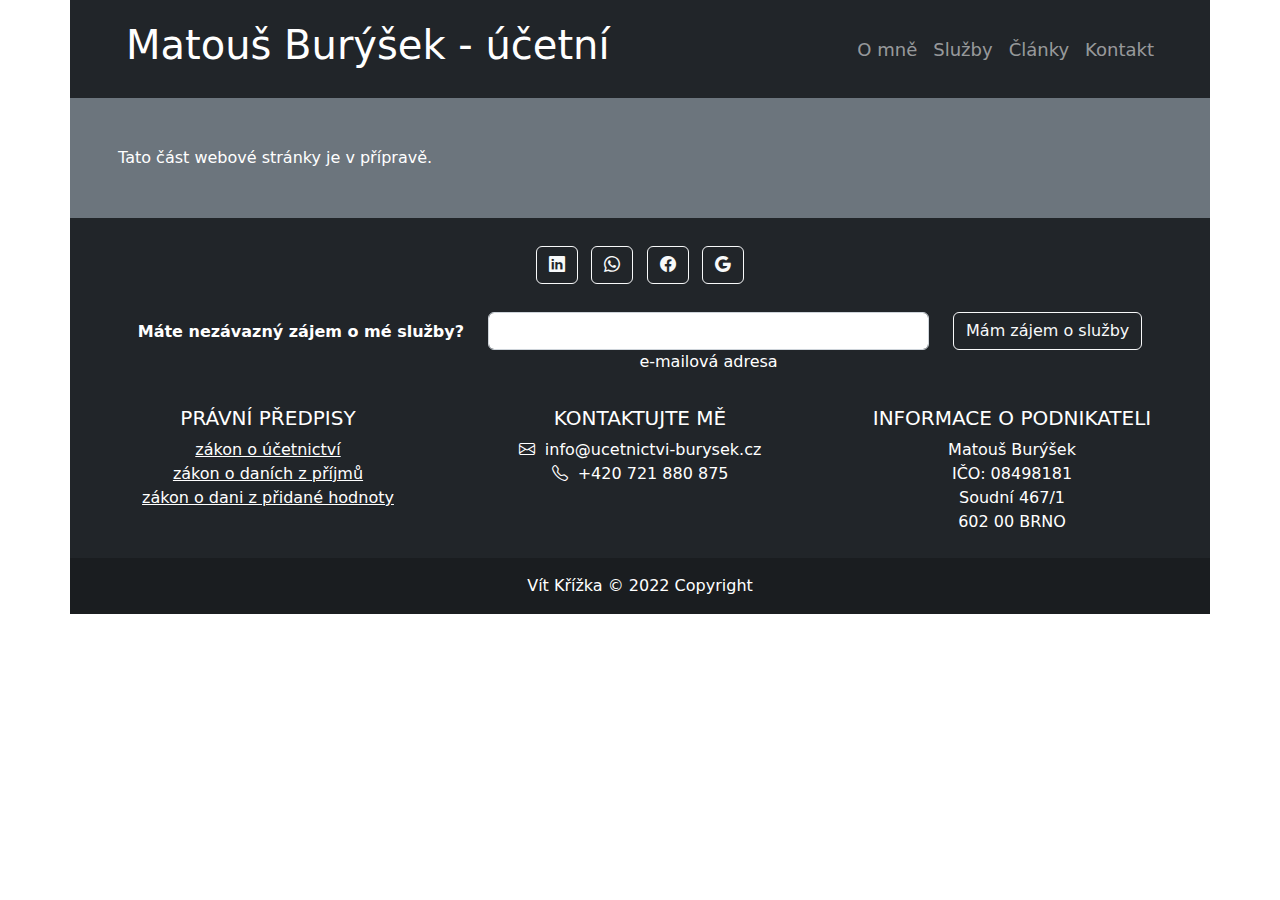
==== pages/clanky.html @ cb6f9657 "odkazy na stránky články a kontakt" ====
<!DOCTYPE html>
<html lang="cs">
<head>
    <meta charset="UTF-8">
    <meta name="description" content="Matouš Burýšek - vedení účetnictví">
    <meta name="keywords" content="účetnictví, Brno, podvojné účetnictví, daňová evidence, mzdy, mzdová agenda, mzdové účetnictví, Matouš Burýšek">
    <meta name="author" content="Vít Křížka">
    <meta http-equiv="X-UA-Compatible" content="IE=edge">
    <meta name="viewport" content="width=device-width, initial-scale=1.0">
    <title>Matouš Burýšek - vedení účetnictví</title>
    <link rel="stylesheet" href="../bootstrap/css/bootstrap.css">
    <link rel="stylesheet" href="../style.css">
    <link rel="stylesheet" href="https://cdn.jsdelivr.net/npm/bootstrap-icons@1.9.1/font/bootstrap-icons.css">
</head>
<body class="container">

    <!-- 1. ROW: HEADER -->

    <header class="row text-bg-dark">
        <nav class="navbar navbar-dark navbar-expand-lg py-3 px-3 px-md-5">
            <a class="navbar-brand px-3 px-md-2" href="../index.html">
                <div class="d-md-none"><h1>Matouš Burýšek<br>účetní</h1></div>
                <div class="d-none d-md-block"><h1>Matouš Burýšek - účetní</h1></div>
            </a>
            <button class="navbar-toggler" type="button" data-bs-toggle="collapse" data-bs-target="#navbarSupportedContent" aria-controls="navbarSupportedContent" aria-expanded="false" aria-label="Toggle navigation">
                <span class="navbar-toggler-icon"></span>
            </button>
            <div class="collapse navbar-collapse" id="navbarSupportedContent">
                <ul class="navbar-nav ms-3 ms-md-2 ms-lg-auto mb-2 mb-md-0">
                    <li class="nav-item">
                        <a class="nav-link" href="../index.html#matous-burysek">O mně</a>
                    </li>
                    <li class="nav-item">
                        <a class="nav-link" href="../index.html#sluzby">Služby</a>
                    </li>
                    <li class="nav-item">
                        <a class="nav-link" href="#">Články</a>
                    </li>
                    <li class="nav-item">
                        <a class="nav-link" href="../pages/kontakt.html">Kontakt</a>
                    </li> 
                </ul>
            </div>
        </nav>
    </header>

    <!-- MAIN -->
    <main>

        <!-- ROW: KONTAKTNÍ FORMULÁŘ -->

        <section id="matous-burysek" class="row text-bg-secondary text-white p-3 p-md-5">
            Tato část webové stránky je v přípravě.
        </section>

    </main>

    <!-- 7. ROW: FOOTER -->

    <footer class="row bg-dark text-center text-white">
        <div class="container p-4">
          <section class="mb-4">
            <a class="btn btn-outline-light btn-floating m-1" href="#!" role="button">
                <i class="bi bi-linkedin"></i>
            </a>
            <a class="btn btn-outline-light btn-floating m-1" href="#!" role="button">
                <i class="bi bi-whatsapp"></i>
            </a>
            <a class="btn btn-outline-light btn-floating m-1" href="#!" role="button">
                <i class="bi bi-facebook"></i>
            </a>
            <a class="btn btn-outline-light btn-floating m-1" href="#!" role="button">
                <i class="bi bi-google"></i>
            </a>
          </section>
      
          <section>
            <form action="">
              <div class="row d-flex justify-content-center">
                <div class="col-auto">
                  <p class="pt-2">
                    <strong>Máte nezávazný zájem o mé služby?</strong>
                  </p>
                </div>

                <div class="col-md-5 col-12">
                  <div class="form-outline form-white mb-4">
                    <input type="email" id="form5Example21" class="form-control" />
                    <label class="form-label" for="form5Example21">e-mailová adresa</label>
                  </div>
                </div>

                <div class="col-auto">
                  <button type="submit" class="btn btn-outline-light mb-4">
                    Mám zájem o služby
                  </button>
                </div>
              </div>
            </form>
          </section>
          <section>
            <div class="row">
              <div class="col-md-4 mb-4 mb-md-0">
                <h5 class="text-uppercase">Právní předpisy</h5>
      
                <ul class="list-unstyled mb-0">
                  <li>
                    <a href="https://www.zakonyprolidi.cz/cs/1991-563" class="text-white" target=”_blank”>zákon o účetnictví</a>
                  </li>
                  <li>
                    <a href="https://www.zakonyprolidi.cz/cs/1992-586" class="text-white" target=”_blank”>zákon o daních z příjmů</a>
                  </li>
                  <li>
                    <a href="https://www.zakonyprolidi.cz/cs/2004-235" class="text-white" target=”_blank”>zákon o dani z přidané hodnoty</a>
                  </li>
                </ul>
              </div>

              <div class="col-md-4 mb-4 mb-md-0">
                <h5 class="text-uppercase">KONTAKTUJTE MĚ</h5>
      
                <i class="bi bi-envelope"></i>&nbsp; info@ucetnictvi-burysek.cz<br>
                <i class="bi bi-telephone"></i>&nbsp; +420 721 880 875
              </div>

              <div class="col-md-4 mb-4 mb-md-0">
                <h5 class="text-uppercase">INFORMACE O PODNIKATELI</h5>
                    Matouš Burýšek</br>
                    IČO: 08498181</br>
                    Soudní 467/1</br>
                    602 00 BRNO</br>
              </div>
            </div>
          </section>
        </div>

        <div class="text-center p-3" style="background-color: rgba(0, 0, 0, 0.2);">
            Vít Křížka © 2022 Copyright
        </div>
    </footer>

    <script src="bootstrap/js/bootstrap.js"></script>
</body>
</html>
---- style.css ----
/* obrázek na pozadí v jumbotronu */
#vedeni-ucetnictvi {
    background-image: url("./assets/images/matous-burysek-ucetnictvi-Brno.jpeg");
    background-repeat: no-repeat;
    background-position: center;
    background-size: cover;
}

/* pozadí textu v jumbotronu */
.jumbotron-text {
    text-shadow: 0 0 10px white;
    /* background-color: beige; */
}

.text-secondary {
    font-style: italic; 
}

.nav-item {
    font-size: large;
}

/* h2, h4 {
    margin-bottom: 0px;
} */

/* h4 {
    margin-top: 30px;
} */

h5 {
    font-weight: normal;
}
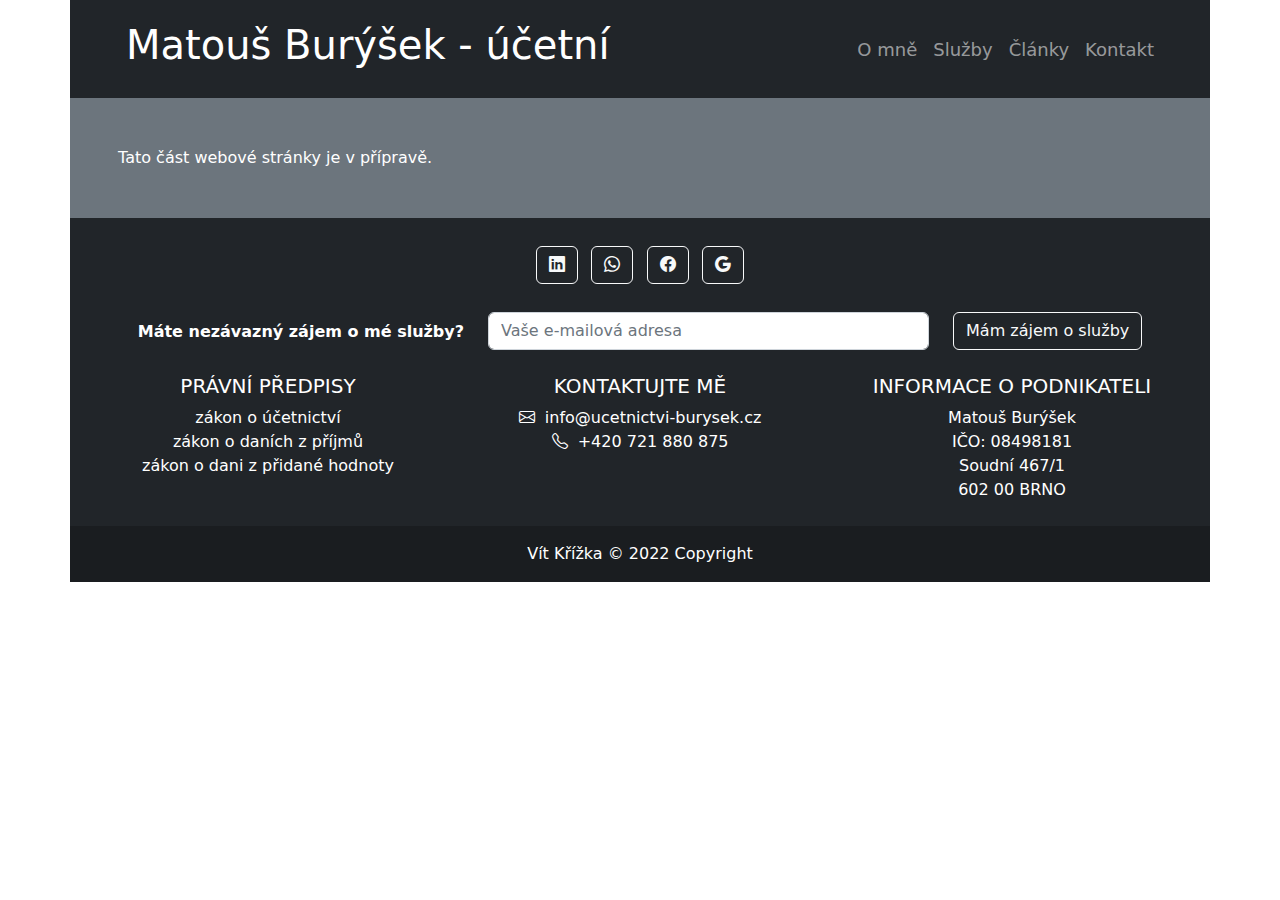
==== commit d31ff605: "přidány pracovní poznámky" ====
--- a/pages/clanky.html
+++ b/pages/clanky.html
@@ -15,6 +15,7 @@
 <body class="container">
 
     <!-- 1. ROW: HEADER -->
+    <!-- nutné předělat na header jako v základním souboru - platí i pro footer -->
 
     <header class="row text-bg-dark">
         <nav class="navbar navbar-dark navbar-expand-lg py-3 px-3 px-md-5">
@@ -84,11 +85,10 @@
                 </div>
 
                 <div class="col-md-5 col-12">
-                  <div class="form-outline form-white mb-4">
-                    <input type="email" id="form5Example21" class="form-control" />
-                    <label class="form-label" for="form5Example21">e-mailová adresa</label>
+                    <div class="form-outline form-white mb-4">
+                      <input type="email" id="form5Example21" class="form-control" placeholder="Vaše e-mailová adresa"/>
+                    </div>
                   </div>
-                </div>
 
                 <div class="col-auto">
                   <button type="submit" class="btn btn-outline-light mb-4">
@@ -139,6 +139,6 @@
         </div>
     </footer>
 
-    <script src="bootstrap/js/bootstrap.js"></script>
+    <script src="../bootstrap/js/bootstrap.js"></script>
 </body>
 </html>--- a/style.css
+++ b/style.css
@@ -9,7 +9,6 @@
 /* pozadí textu v jumbotronu */
 .jumbotron-text {
     text-shadow: 0 0 10px white;
-    /* background-color: beige; */
 }
 
 .text-secondary {
@@ -20,14 +19,33 @@
     font-size: large;
 }
 
-/* h2, h4 {
-    margin-bottom: 0px;
-} */
-
-/* h4 {
-    margin-top: 30px;
-} */
+h1, h2, h3, h4, h5 {
+    /* font-family: 'Oswald', sans-serif; */
+}
 
 h5 {
     font-weight: normal;
-}+}
+
+a {
+   text-decoration: none; 
+}
+
+a:hover {
+    font-weight: bolder; 
+}
+
+/* kontaktní okno - nevyužívá Bootstrap */
+
+#window-contact {
+    display: none;
+    position: fixed;
+    top: 17%;
+    left: 20%;
+    width: 60%;
+    height: 60%;
+    background-color: rgb(231, 231, 231);
+    border: 5px solid black;
+}
+
+/* CSS v mobilní verzi ??? window contact musí mít jiné rozměry */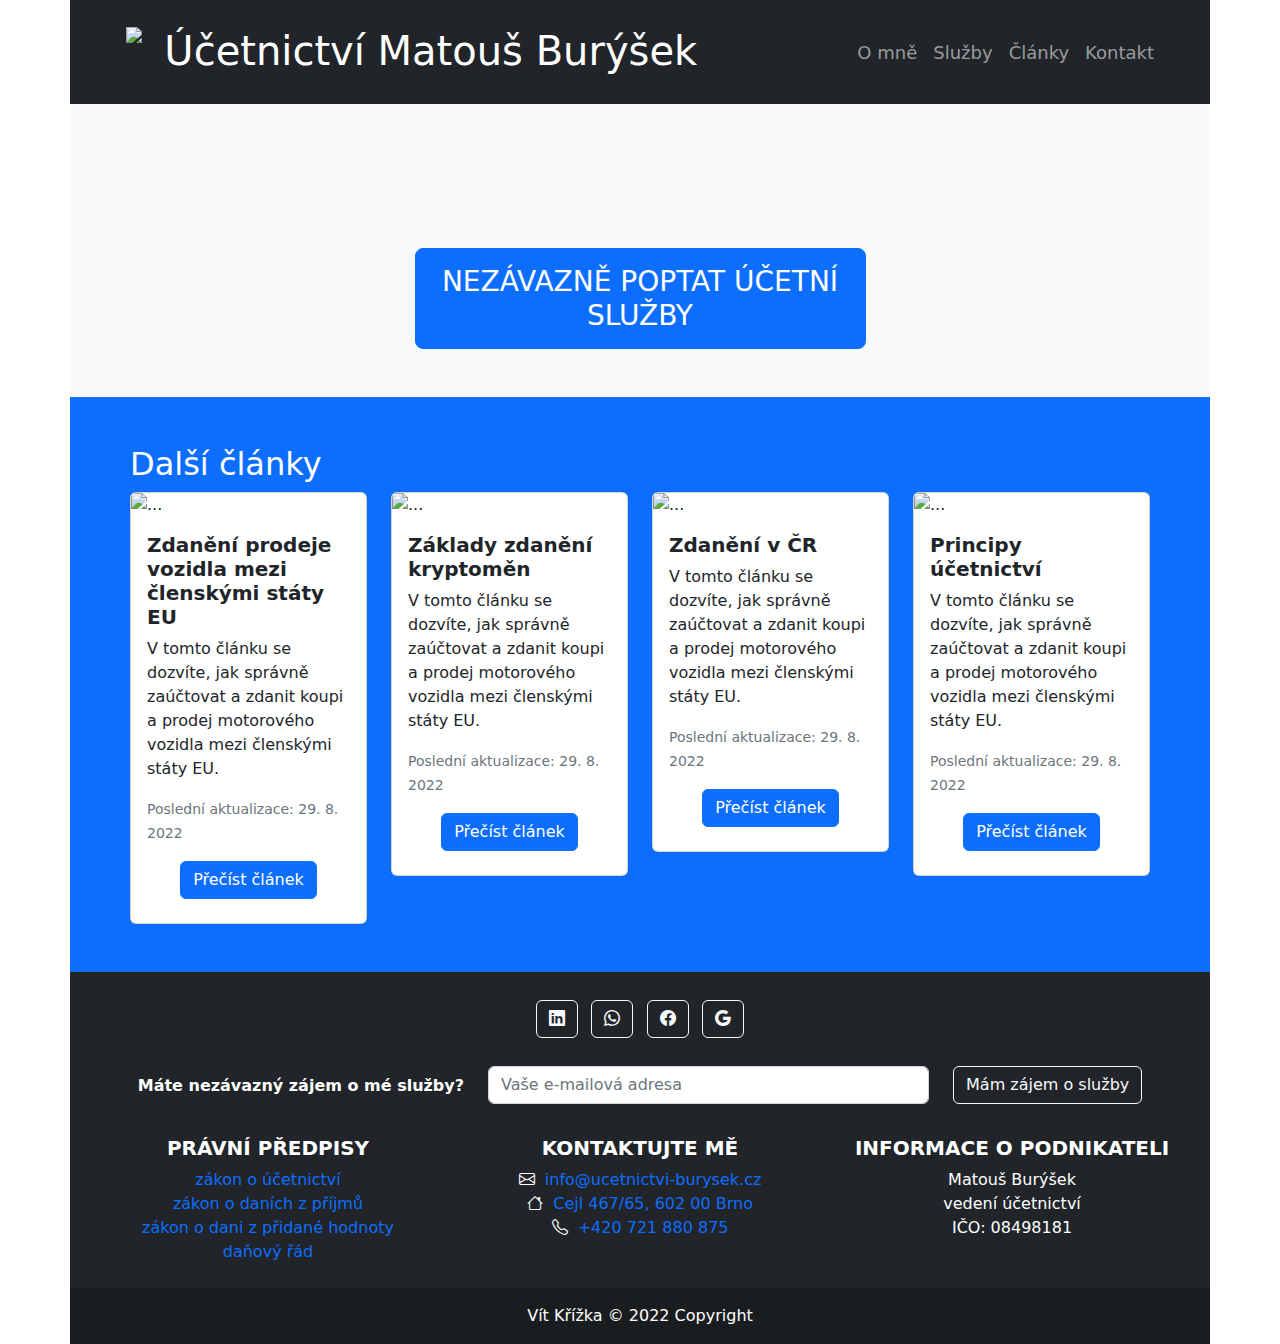
==== commit ac8c700c: "JS - články, kontakty" ====
--- a/pages/clanky.html
+++ b/pages/clanky.html
@@ -11,134 +11,219 @@
     <link rel="stylesheet" href="../bootstrap/css/bootstrap.css">
     <link rel="stylesheet" href="../style.css">
     <link rel="stylesheet" href="https://cdn.jsdelivr.net/npm/bootstrap-icons@1.9.1/font/bootstrap-icons.css">
+    <link rel="preconnect" href="https://fonts.googleapis.com">
+    <link rel="preconnect" href="https://fonts.gstatic.com" crossorigin>
+    <link href="https://fonts.googleapis.com/css2?family=Signika+Negative:wght@300;400;500;600;700&display=swap" rel="stylesheet">
 </head>
 <body class="container">
 
     <!-- 1. ROW: HEADER -->
-    <!-- nutné předělat na header jako v základním souboru - platí i pro footer -->
 
     <header class="row text-bg-dark">
-        <nav class="navbar navbar-dark navbar-expand-lg py-3 px-3 px-md-5">
-            <a class="navbar-brand px-3 px-md-2" href="../index.html">
-                <div class="d-md-none"><h1>Matouš Burýšek<br>účetní</h1></div>
-                <div class="d-none d-md-block"><h1>Matouš Burýšek - účetní</h1></div>
-            </a>
-            <button class="navbar-toggler" type="button" data-bs-toggle="collapse" data-bs-target="#navbarSupportedContent" aria-controls="navbarSupportedContent" aria-expanded="false" aria-label="Toggle navigation">
-                <span class="navbar-toggler-icon"></span>
-            </button>
-            <div class="collapse navbar-collapse" id="navbarSupportedContent">
-                <ul class="navbar-nav ms-3 ms-md-2 ms-lg-auto mb-2 mb-md-0">
-                    <li class="nav-item">
-                        <a class="nav-link" href="../index.html#matous-burysek">O mně</a>
-                    </li>
-                    <li class="nav-item">
-                        <a class="nav-link" href="../index.html#sluzby">Služby</a>
-                    </li>
-                    <li class="nav-item">
-                        <a class="nav-link" href="#">Články</a>
-                    </li>
-                    <li class="nav-item">
-                        <a class="nav-link" href="../pages/kontakt.html">Kontakt</a>
-                    </li> 
-                </ul>
-            </div>
-        </nav>
+      <nav class="navbar navbar-dark navbar-expand-lg py-3 px-3 px-md-5">
+          <!-- brand - mobile variant -->
+          <a class="navbar-brand d-md-none px-3 px-md-2" href="/index.html">
+              <h1 id="logoTextShort">Účetnictví<br>Matouš Burýšek</h1>
+          </a>
+          <!-- brand - PC variant -->
+          <a class="navbar-brand d-none d-md-block pt-2 px-3 px-md-2" id="navbar-brand" href="/index.html">
+              <img class="d-inline-block align-text-top" id="logoImage" src="/assets/images/logo.png" height="45">
+              <h1 class="d-inline-block align-text-top ms-3" id="logoTextLong">Účetnictví Matouš Burýšek</h1>
+          </a>
+
+          <button class="navbar-toggler" type="button" data-bs-toggle="collapse" data-bs-target="#navbarSupportedContent" aria-controls="navbarSupportedContent" aria-expanded="false" aria-label="Toggle navigation">
+              <span class="navbar-toggler-icon"></span>
+          </button>
+
+          <div class="collapse navbar-collapse" id="navbarSupportedContent">
+              <ul class="navbar-nav ms-3 ms-md-2 ms-lg-auto mb-2 mb-md-0">
+                  <li class="nav-item">
+                      <a class="nav-link" href="#matous-burysek">O mně</a>
+                  </li>
+                  <li class="nav-item">
+                      <a class="nav-link" href="#sluzby">Služby</a>
+                  </li>
+                  <li class="nav-item">
+                      <a class="nav-link" href="/pages/clanky.html">Články</a>
+                  </li>
+                  <li class="nav-item">
+                      <a class="nav-link" href="/pages/kontakt.html">Kontakt</a>
+                  </li> 
+              </ul>
+          </div>
+      </nav>
     </header>
 
     <!-- MAIN -->
     <main>
 
-        <!-- ROW: KONTAKTNÍ FORMULÁŘ -->
-
-        <section id="matous-burysek" class="row text-bg-secondary text-white p-3 p-md-5">
-            Tato část webové stránky je v přípravě.
+      <!-- 1. ROW: AKTUÁLNÍ ČLÁNEK -->
+
+      <section id="clanek" class="row bg-light py-5">
+      </section>
+
+      <!-- 2. ROW: TLAČÍTKO -->
+
+      <section id="poptavka" class="row bg-light py-5">
+        <div class="d-grid gap-2 col-8 col-md-5 mx-auto">
+            <button class="btn btn-primary btn-lg text-uppercase fw-bold" onclick="openContactBox()"><h3 class="pt-2">Nezávazně poptat účetní služby</h3></button>
+        </div>
+    </section>
+
+      <!-- 3. ROW: DALŠÍ ČLÁNKY -->
+
+      <section id="dalsi-clanky" class="row bg-primary p-3 p-md-5">
+        
+        <h2 class="text-white">Další články</h2>
+
+        <div class="col">
+          <div class="card">
+            <img src="https://picsum.photos/id/306//200/100" class="card-img-top" alt="...">
+            <div class="card-body d-flex flex-column">
+              <h5 class="card-title fw-bold">Zdanění prodeje vozidla mezi členskými státy EU</h5>
+              <p class="card-text">V tomto článku se dozvíte, jak správně zaúčtovat a zdanit koupi a prodej motorového vozidla mezi členskými státy EU.</p>
+              <p class="card-text"><small class="text-muted">Poslední aktualizace: 29. 8. 2022</small></p>
+              <div class="text-center mt-auto mb-2">
+                <a href="#" class="btn btn-primary">Přečíst článek</a>
+              </div>
+            </div>
+          </div>
+        </div>
+
+        <div class="col">
+          <div class="card">
+            <img src="https://picsum.photos/id/305//200/100" class="card-img-top" alt="...">
+            <div class="card-body d-flex flex-column">
+              <h5 class="card-title fw-bold">Základy zdanění kryptoměn</h5>
+              <p class="card-text">V tomto článku se dozvíte, jak správně zaúčtovat a zdanit koupi a prodej motorového vozidla mezi členskými státy EU.</p>
+              <p class="card-text"><small class="text-muted">Poslední aktualizace: 29. 8. 2022</small></p>
+              <div class="text-center mt-auto mb-2">
+                <a href="#" class="btn btn-primary">Přečíst článek</a>
+              </div>
+            </div>
+          </div>
+        </div>
+
+        <div class="col">
+          <div class="card">
+            <img src="https://picsum.photos/id/304//200/100" class="card-img-top" alt="...">
+            <div class="card-body d-flex flex-column">
+              <h5 class="card-title fw-bold">Zdanění v ČR</h5>
+              <p class="card-text">V tomto článku se dozvíte, jak správně zaúčtovat a zdanit koupi a prodej motorového vozidla mezi členskými státy EU.</p>
+              <p class="card-text"><small class="text-muted">Poslední aktualizace: 29. 8. 2022</small></p>
+              <div class="text-center mt-auto mb-2">
+                <a href="#" class="btn btn-primary">Přečíst článek</a>
+              </div>
+            </div>
+          </div>
+        </div>
+
+        <div class="col">
+          <div class="card">
+            <img src="https://picsum.photos/id/299/200/100" class="card-img-top" alt="...">
+            <div class="card-body d-flex flex-column">
+              <h5 class="card-title fw-bold">Principy účetnictví</h5>
+              <p class="card-text">V tomto článku se dozvíte, jak správně zaúčtovat a zdanit koupi a prodej motorového vozidla mezi členskými státy EU.</p>
+              <p class="card-text"><small class="text-muted">Poslední aktualizace: 29. 8. 2022</small></p>
+              <div class="text-center mt-auto mb-2">
+                <a href="#" class="btn btn-primary">Přečíst článek</a>
+              </div>
+            </div>
+          </div>
+        </div>
+          
+        </div>
+      </section>
+
+    </main>
+
+    <!-- 7. ROW: FOOTER -->
+
+    <footer class="row bg-dark text-center text-white">
+      <div class="container p-4">
+        <section class="mb-4">
+          <a class="btn btn-outline-light btn-floating m-1" href="https://www.linkedin.com/in/matou%C5%A1-bur%C3%BD%C5%A1ek-a46459a0/" role="button" target="_blank">
+              <i class="bi bi-linkedin"></i>
+          </a>
+          <a class="btn btn-outline-light btn-floating m-1" href="#!" role="button" target="_blank">
+              <i class="bi bi-whatsapp"></i>
+          </a>
+          <a class="btn btn-outline-light btn-floating m-1" href="#!" role="button" target="_blank">
+              <i class="bi bi-facebook"></i>
+          </a>
+          <a class="btn btn-outline-light btn-floating m-1" href="#!" role="button" target="_blank">
+              <i class="bi bi-google"></i>
+          </a>
         </section>
-
-    </main>
-
-    <!-- 7. ROW: FOOTER -->
-
-    <footer class="row bg-dark text-center text-white">
-        <div class="container p-4">
-          <section class="mb-4">
-            <a class="btn btn-outline-light btn-floating m-1" href="#!" role="button">
-                <i class="bi bi-linkedin"></i>
-            </a>
-            <a class="btn btn-outline-light btn-floating m-1" href="#!" role="button">
-                <i class="bi bi-whatsapp"></i>
-            </a>
-            <a class="btn btn-outline-light btn-floating m-1" href="#!" role="button">
-                <i class="bi bi-facebook"></i>
-            </a>
-            <a class="btn btn-outline-light btn-floating m-1" href="#!" role="button">
-                <i class="bi bi-google"></i>
-            </a>
-          </section>
-      
-          <section>
-            <form action="">
-              <div class="row d-flex justify-content-center">
-                <div class="col-auto">
-                  <p class="pt-2">
-                    <strong>Máte nezávazný zájem o mé služby?</strong>
-                  </p>
+    
+        <section>
+          <form action="">
+            <div class="row d-flex justify-content-center">
+              <div class="col-auto">
+                <p class="pt-2">
+                  <strong>Máte nezávazný zájem o mé služby?</strong>
+                </p>
+              </div>
+
+              <div class="col-md-5 col-12">
+                  <div class="form-outline form-white mb-4">
+                    <input type="email" id="form5Example21" class="form-control" placeholder="Vaše e-mailová adresa"/>
+                  </div>
                 </div>
 
-                <div class="col-md-5 col-12">
-                    <div class="form-outline form-white mb-4">
-                      <input type="email" id="form5Example21" class="form-control" placeholder="Vaše e-mailová adresa"/>
-                    </div>
-                  </div>
-
-                <div class="col-auto">
-                  <button type="submit" class="btn btn-outline-light mb-4">
-                    Mám zájem o služby
-                  </button>
-                </div>
-              </div>
-            </form>
-          </section>
-          <section>
-            <div class="row">
-              <div class="col-md-4 mb-4 mb-md-0">
-                <h5 class="text-uppercase">Právní předpisy</h5>
-      
-                <ul class="list-unstyled mb-0">
-                  <li>
-                    <a href="https://www.zakonyprolidi.cz/cs/1991-563" class="text-white" target=”_blank”>zákon o účetnictví</a>
-                  </li>
-                  <li>
-                    <a href="https://www.zakonyprolidi.cz/cs/1992-586" class="text-white" target=”_blank”>zákon o daních z příjmů</a>
-                  </li>
-                  <li>
-                    <a href="https://www.zakonyprolidi.cz/cs/2004-235" class="text-white" target=”_blank”>zákon o dani z přidané hodnoty</a>
-                  </li>
-                </ul>
-              </div>
-
-              <div class="col-md-4 mb-4 mb-md-0">
-                <h5 class="text-uppercase">KONTAKTUJTE MĚ</h5>
-      
-                <i class="bi bi-envelope"></i>&nbsp; info@ucetnictvi-burysek.cz<br>
-                <i class="bi bi-telephone"></i>&nbsp; +420 721 880 875
-              </div>
-
-              <div class="col-md-4 mb-4 mb-md-0">
-                <h5 class="text-uppercase">INFORMACE O PODNIKATELI</h5>
-                    Matouš Burýšek</br>
-                    IČO: 08498181</br>
-                    Soudní 467/1</br>
-                    602 00 BRNO</br>
-              </div>
-            </div>
-          </section>
-        </div>
-
-        <div class="text-center p-3" style="background-color: rgba(0, 0, 0, 0.2);">
-            Vít Křížka © 2022 Copyright
-        </div>
+              <div class="col-auto mb-2">
+                <button type="submit" class="btn btn-outline-light mb-4">
+                  Mám zájem o služby
+                </button>
+              </div>
+            </div>
+          </form>
+        </section>
+        <section>
+          <div class="row">
+            <div class="col-md-4 mb-4 mb-md-0">
+              <h5 class="text-uppercase fw-bold">Právní předpisy</h5>
+    
+              <ul class="list-unstyled mb-0">
+                <li>
+                  <a href="https://www.zakonyprolidi.cz/cs/1991-563" target=”_blank”>zákon o účetnictví</a>
+                </li>
+                <li>
+                  <a href="https://www.zakonyprolidi.cz/cs/1992-586" target=”_blank”>zákon o daních z příjmů</a>
+                </li>
+                <li>
+                  <a href="https://www.zakonyprolidi.cz/cs/2004-235" target=”_blank”>zákon o dani z přidané hodnoty</a>
+                </li>
+                <li>
+                  <a href="https://www.zakonyprolidi.cz/cs/2009-280" target=”_blank”>daňový řád</a>
+                </li>
+              </ul>
+            </div>
+
+            <div class="col-md-4 mb-4 mb-md-0">
+              <h5 class="text-uppercase fw-bold">KONTAKTUJTE MĚ</h5>
+    
+              <i class="bi bi-envelope"></i>&nbsp; <a href="mailto:info@ucetnictvi-burysek.cz">info@ucetnictvi-burysek.cz</a><br>
+              <i class="bi bi-house"></i>&nbsp; <address class="d-inline"><a href="https://goo.gl/maps/8BHBp8RZEeXn9wsz9" target=”_blank”>Cejl 467/65, 602 00 Brno</a></address><br>
+              <i class="bi bi-telephone"></i>&nbsp; <a href="tel:+420721880875">+420 721 880 875</a>
+            </div>
+
+            <div class="col-md-4 mb-4 mb-md-0">
+              <h5 class="text-uppercase fw-bold">INFORMACE O PODNIKATELI</h5>
+                  Matouš Burýšek</br>
+                  vedení účetnictví</br>
+                  IČO: 08498181</br>
+            </div>
+          </div>
+        </section>
+      </div>
+
+      <div class="text-center p-3" style="background-color: rgba(0, 0, 0, 0.2);">
+          Vít Křížka © 2022 Copyright
+      </div>
     </footer>
 
-    <script src="../bootstrap/js/bootstrap.js"></script>
+    <script src="/bootstrap/js/bootstrap.js"></script>
+    <script src="/script.js"></script>
 </body>
 </html>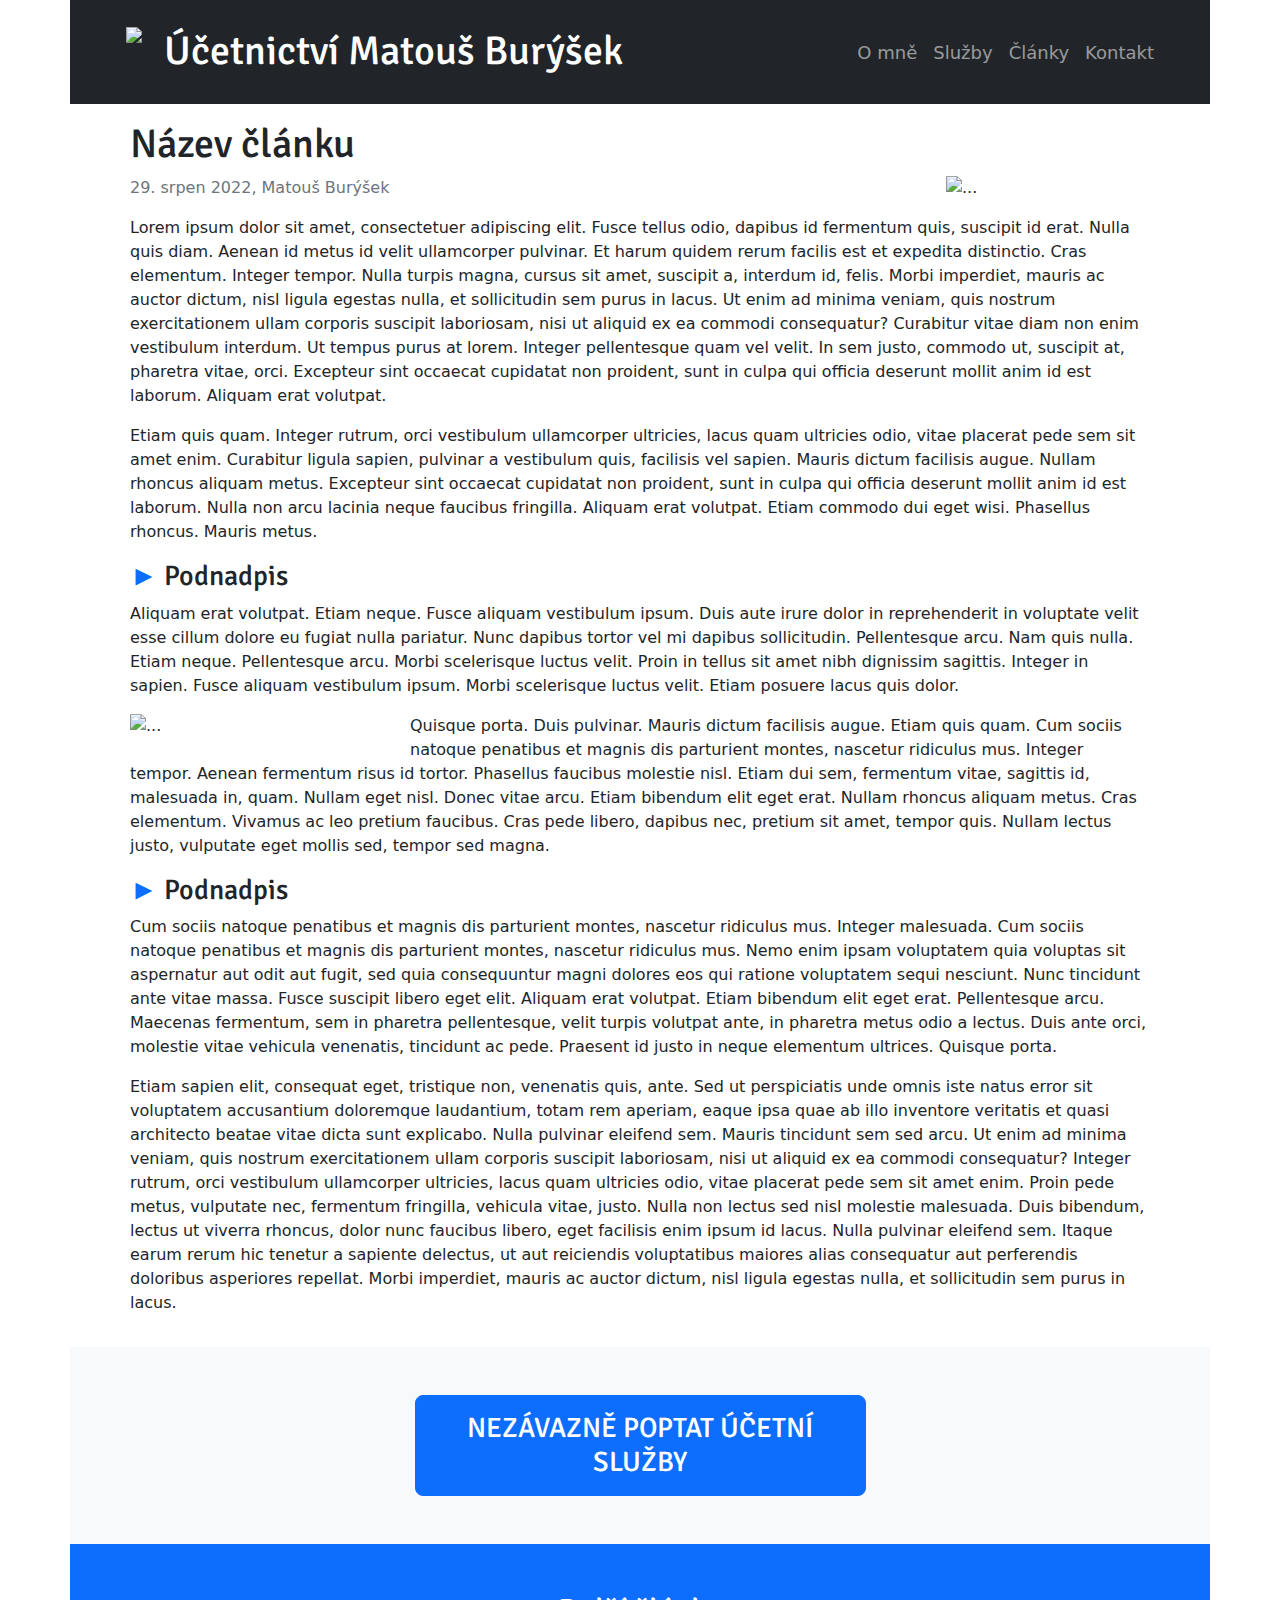
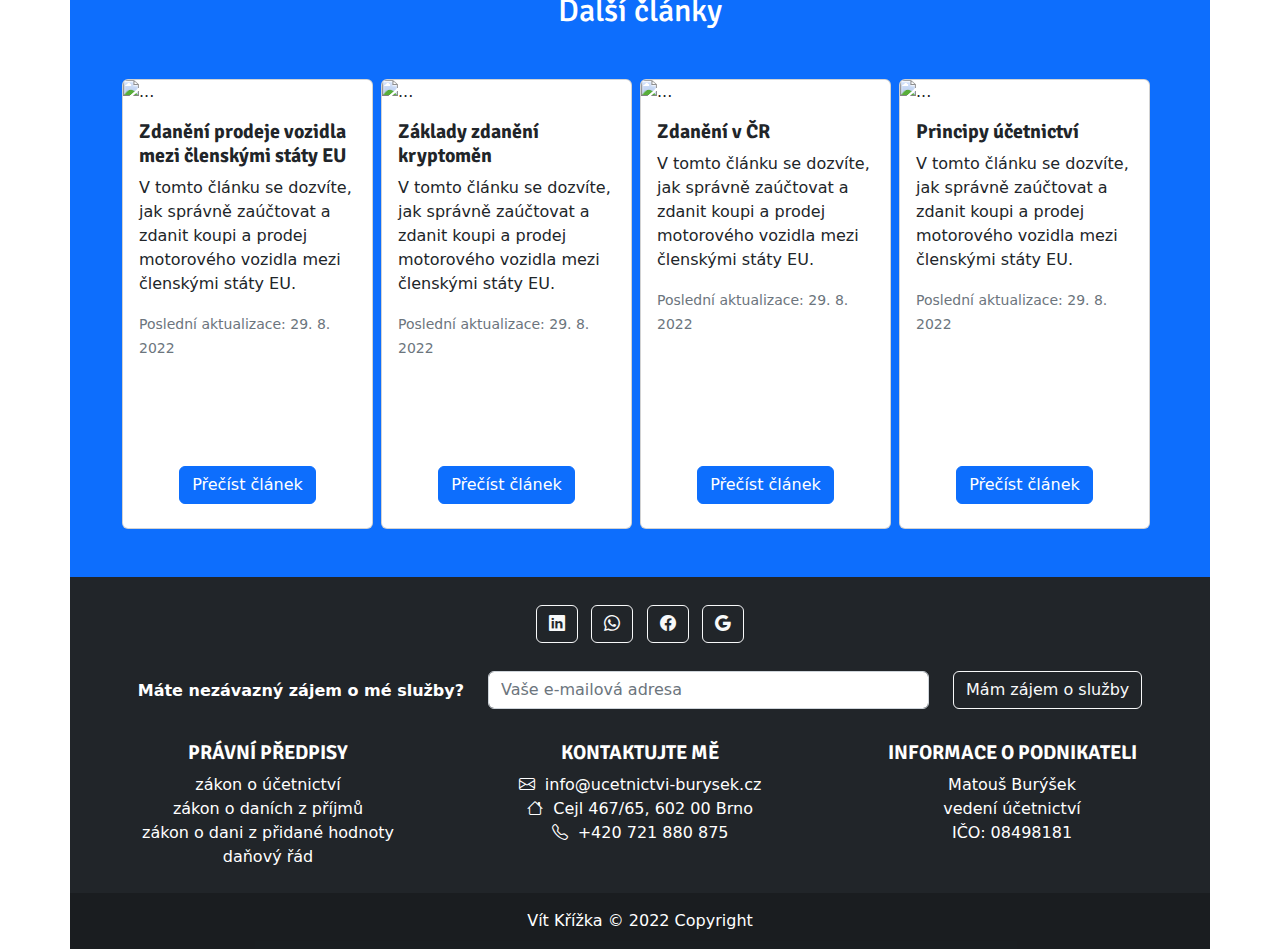
==== commit 18d8bac5: "formulář" ====
--- a/pages/clanky.html
+++ b/pages/clanky.html
@@ -7,7 +7,7 @@
     <meta name="author" content="Vít Křížka">
     <meta http-equiv="X-UA-Compatible" content="IE=edge">
     <meta name="viewport" content="width=device-width, initial-scale=1.0">
-    <title>Matouš Burýšek - vedení účetnictví</title>
+    <title>Matouš Burýšek - vedení účetnictví - články</title>
     <link rel="stylesheet" href="../bootstrap/css/bootstrap.css">
     <link rel="stylesheet" href="../style.css">
     <link rel="stylesheet" href="https://cdn.jsdelivr.net/npm/bootstrap-icons@1.9.1/font/bootstrap-icons.css">
@@ -59,7 +59,21 @@
 
       <!-- 1. ROW: AKTUÁLNÍ ČLÁNEK -->
 
-      <section id="clanek" class="row bg-light py-5">
+      <section id="clanek" class="row py-3 px-3 px-md-5">
+        <h1>Název článku</h1>
+        <div>
+          <img class="d-none d-lg-block" src="https://picsum.photos/id/264//100/150" alt="..." style="width: 20%; float: right; margin-left: 25px; margin-bottom: 10px;">
+          <p class="text-muted">29. srpen 2022, Matouš Burýšek</p>
+          <p>Lorem ipsum dolor sit amet, consectetuer adipiscing elit. Fusce tellus odio, dapibus id fermentum quis, suscipit id erat. Nulla quis diam. Aenean id metus id velit ullamcorper pulvinar. Et harum quidem rerum facilis est et expedita distinctio. Cras elementum. Integer tempor. Nulla turpis magna, cursus sit amet, suscipit a, interdum id, felis. Morbi imperdiet, mauris ac auctor dictum, nisl ligula egestas nulla, et sollicitudin sem purus in lacus. Ut enim ad minima veniam, quis nostrum exercitationem ullam corporis suscipit laboriosam, nisi ut aliquid ex ea commodi consequatur? Curabitur vitae diam non enim vestibulum interdum. Ut tempus purus at lorem. Integer pellentesque quam vel velit. In sem justo, commodo ut, suscipit at, pharetra vitae, orci. Excepteur sint occaecat cupidatat non proident, sunt in culpa qui officia deserunt mollit anim id est laborum. Aliquam erat volutpat.</p>
+          <p>Etiam quis quam. Integer rutrum, orci vestibulum ullamcorper ultricies, lacus quam ultricies odio, vitae placerat pede sem sit amet enim. Curabitur ligula sapien, pulvinar a vestibulum quis, facilisis vel sapien. Mauris dictum facilisis augue. Nullam rhoncus aliquam metus. Excepteur sint occaecat cupidatat non proident, sunt in culpa qui officia deserunt mollit anim id est laborum. Nulla non arcu lacinia neque faucibus fringilla. Aliquam erat volutpat. Etiam commodo dui eget wisi. Phasellus rhoncus. Mauris metus.</p>
+          <h3><span class="text-primary">► </span>Podnadpis</h3>
+          <p>Aliquam erat volutpat. Etiam neque. Fusce aliquam vestibulum ipsum. Duis aute irure dolor in reprehenderit in voluptate velit esse cillum dolore eu fugiat nulla pariatur. Nunc dapibus tortor vel mi dapibus sollicitudin. Pellentesque arcu. Nam quis nulla. Etiam neque. Pellentesque arcu. Morbi scelerisque luctus velit. Proin in tellus sit amet nibh dignissim sagittis. Integer in sapien. Fusce aliquam vestibulum ipsum. Morbi scelerisque luctus velit. Etiam posuere lacus quis dolor.</p>
+          <img class="d-none d-lg-block" src="https://picsum.photos/id/274//100/150" alt="..." style="width: 25%; float: left; margin-right: 25px; margin-bottom: 10px;">
+          <p>Quisque porta. Duis pulvinar. Mauris dictum facilisis augue. Etiam quis quam. Cum sociis natoque penatibus et magnis dis parturient montes, nascetur ridiculus mus. Integer tempor. Aenean fermentum risus id tortor. Phasellus faucibus molestie nisl. Etiam dui sem, fermentum vitae, sagittis id, malesuada in, quam. Nullam eget nisl. Donec vitae arcu. Etiam bibendum elit eget erat. Nullam rhoncus aliquam metus. Cras elementum. Vivamus ac leo pretium faucibus. Cras pede libero, dapibus nec, pretium sit amet, tempor quis. Nullam lectus justo, vulputate eget mollis sed, tempor sed magna.</p>
+          <h3><span class="text-primary">► </span>Podnadpis</h3>
+          <p>Cum sociis natoque penatibus et magnis dis parturient montes, nascetur ridiculus mus. Integer malesuada. Cum sociis natoque penatibus et magnis dis parturient montes, nascetur ridiculus mus. Nemo enim ipsam voluptatem quia voluptas sit aspernatur aut odit aut fugit, sed quia consequuntur magni dolores eos qui ratione voluptatem sequi nesciunt. Nunc tincidunt ante vitae massa. Fusce suscipit libero eget elit. Aliquam erat volutpat. Etiam bibendum elit eget erat. Pellentesque arcu. Maecenas fermentum, sem in pharetra pellentesque, velit turpis volutpat ante, in pharetra metus odio a lectus. Duis ante orci, molestie vitae vehicula venenatis, tincidunt ac pede. Praesent id justo in neque elementum ultrices. Quisque porta.</p>
+          <p>Etiam sapien elit, consequat eget, tristique non, venenatis quis, ante. Sed ut perspiciatis unde omnis iste natus error sit voluptatem accusantium doloremque laudantium, totam rem aperiam, eaque ipsa quae ab illo inventore veritatis et quasi architecto beatae vitae dicta sunt explicabo. Nulla pulvinar eleifend sem. Mauris tincidunt sem sed arcu. Ut enim ad minima veniam, quis nostrum exercitationem ullam corporis suscipit laboriosam, nisi ut aliquid ex ea commodi consequatur? Integer rutrum, orci vestibulum ullamcorper ultricies, lacus quam ultricies odio, vitae placerat pede sem sit amet enim. Proin pede metus, vulputate nec, fermentum fringilla, vehicula vitae, justo. Nulla non lectus sed nisl molestie malesuada. Duis bibendum, lectus ut viverra rhoncus, dolor nunc faucibus libero, eget facilisis enim ipsum id lacus. Nulla pulvinar eleifend sem. Itaque earum rerum hic tenetur a sapiente delectus, ut aut reiciendis voluptatibus maiores alias consequatur aut perferendis doloribus asperiores repellat. Morbi imperdiet, mauris ac auctor dictum, nisl ligula egestas nulla, et sollicitudin sem purus in lacus.</p>
+        </div>
       </section>
 
       <!-- 2. ROW: TLAČÍTKO -->
@@ -68,73 +82,74 @@
         <div class="d-grid gap-2 col-8 col-md-5 mx-auto">
             <button class="btn btn-primary btn-lg text-uppercase fw-bold" onclick="openContactBox()"><h3 class="pt-2">Nezávazně poptat účetní služby</h3></button>
         </div>
-    </section>
+      </section>
 
       <!-- 3. ROW: DALŠÍ ČLÁNKY -->
 
       <section id="dalsi-clanky" class="row bg-primary p-3 p-md-5">
         
-        <h2 class="text-white">Další články</h2>
-
-        <div class="col">
-          <div class="card">
-            <img src="https://picsum.photos/id/306//200/100" class="card-img-top" alt="...">
-            <div class="card-body d-flex flex-column">
-              <h5 class="card-title fw-bold">Zdanění prodeje vozidla mezi členskými státy EU</h5>
-              <p class="card-text">V tomto článku se dozvíte, jak správně zaúčtovat a zdanit koupi a prodej motorového vozidla mezi členskými státy EU.</p>
-              <p class="card-text"><small class="text-muted">Poslední aktualizace: 29. 8. 2022</small></p>
-              <div class="text-center mt-auto mb-2">
-                <a href="#" class="btn btn-primary">Přečíst článek</a>
-              </div>
-            </div>
-          </div>
-        </div>
-
-        <div class="col">
-          <div class="card">
-            <img src="https://picsum.photos/id/305//200/100" class="card-img-top" alt="...">
-            <div class="card-body d-flex flex-column">
-              <h5 class="card-title fw-bold">Základy zdanění kryptoměn</h5>
-              <p class="card-text">V tomto článku se dozvíte, jak správně zaúčtovat a zdanit koupi a prodej motorového vozidla mezi členskými státy EU.</p>
-              <p class="card-text"><small class="text-muted">Poslední aktualizace: 29. 8. 2022</small></p>
-              <div class="text-center mt-auto mb-2">
-                <a href="#" class="btn btn-primary">Přečíst článek</a>
-              </div>
-            </div>
-          </div>
-        </div>
-
-        <div class="col">
-          <div class="card">
-            <img src="https://picsum.photos/id/304//200/100" class="card-img-top" alt="...">
-            <div class="card-body d-flex flex-column">
-              <h5 class="card-title fw-bold">Zdanění v ČR</h5>
-              <p class="card-text">V tomto článku se dozvíte, jak správně zaúčtovat a zdanit koupi a prodej motorového vozidla mezi členskými státy EU.</p>
-              <p class="card-text"><small class="text-muted">Poslední aktualizace: 29. 8. 2022</small></p>
-              <div class="text-center mt-auto mb-2">
-                <a href="#" class="btn btn-primary">Přečíst článek</a>
-              </div>
-            </div>
-          </div>
-        </div>
-
-        <div class="col">
-          <div class="card">
-            <img src="https://picsum.photos/id/299/200/100" class="card-img-top" alt="...">
-            <div class="card-body d-flex flex-column">
-              <h5 class="card-title fw-bold">Principy účetnictví</h5>
-              <p class="card-text">V tomto článku se dozvíte, jak správně zaúčtovat a zdanit koupi a prodej motorového vozidla mezi členskými státy EU.</p>
-              <p class="card-text"><small class="text-muted">Poslední aktualizace: 29. 8. 2022</small></p>
-              <div class="text-center mt-auto mb-2">
-                <a href="#" class="btn btn-primary">Přečíst článek</a>
-              </div>
-            </div>
-          </div>
-        </div>
-          
+        <div class="mb-4">
+          <h2 class="text-white text-center">Další články</h2>
+        </div>
+
+        <div class="row row-cols-1 row-cols-sm-2 row-cols-md-3 row-cols-xl-4 g-2">
+          <div class="col">
+            <div class="card">
+              <img src="https://picsum.photos/id/306//200/100" class="card-img-top" alt="...">
+              <div class="card-body d-flex flex-column">
+                <h5 class="card-title fw-bold">Zdanění prodeje vozidla mezi členskými státy EU</h5>
+                <p class="card-text">V tomto článku se dozvíte, jak správně zaúčtovat a zdanit koupi a prodej motorového vozidla mezi členskými státy EU.</p>
+                <p class="card-text"><small class="text-muted">Poslední aktualizace: 29. 8. 2022</small></p>
+                <div class="text-center mt-auto mb-2">
+                  <a href="#" class="btn btn-primary">Přečíst článek</a>
+                </div>
+              </div>
+            </div>
+          </div>
+  
+          <div class="col">
+            <div class="card">
+              <img src="https://picsum.photos/id/305//200/100" class="card-img-top" alt="...">
+              <div class="card-body d-flex flex-column">
+                <h5 class="card-title fw-bold">Základy zdanění kryptoměn</h5>
+                <p class="card-text">V tomto článku se dozvíte, jak správně zaúčtovat a zdanit koupi a prodej motorového vozidla mezi členskými státy EU.</p>
+                <p class="card-text"><small class="text-muted">Poslední aktualizace: 29. 8. 2022</small></p>
+                <div class="text-center mt-auto mb-2">
+                  <a href="#" class="btn btn-primary">Přečíst článek</a>
+                </div>
+              </div>
+            </div>
+          </div>
+  
+          <div class="col">
+            <div class="card">
+              <img src="https://picsum.photos/id/304//200/100" class="card-img-top" alt="...">
+              <div class="card-body d-flex flex-column">
+                <h5 class="card-title fw-bold">Zdanění v ČR</h5>
+                <p class="card-text">V tomto článku se dozvíte, jak správně zaúčtovat a zdanit koupi a prodej motorového vozidla mezi členskými státy EU.</p>
+                <p class="card-text"><small class="text-muted">Poslední aktualizace: 29. 8. 2022</small></p>
+                <div class="text-center mt-auto mb-2">
+                  <a href="#" class="btn btn-primary">Přečíst článek</a>
+                </div>
+              </div>
+            </div>
+          </div>
+  
+          <div class="col">
+            <div class="card">
+              <img src="https://picsum.photos/id/299/200/100" class="card-img-top" alt="...">
+              <div class="card-body d-flex flex-column">
+                <h5 class="card-title fw-bold">Principy účetnictví</h5>
+                <p class="card-text">V tomto článku se dozvíte, jak správně zaúčtovat a zdanit koupi a prodej motorového vozidla mezi členskými státy EU.</p>
+                <p class="card-text"><small class="text-muted">Poslední aktualizace: 29. 8. 2022</small></p>
+                <div class="text-center mt-auto mb-2">
+                  <a href="#" class="btn btn-primary">Přečíst článek</a>
+                </div>
+              </div>
+            </div>
+          </div>
         </div>
       </section>
-
     </main>
 
     <!-- 7. ROW: FOOTER -->
@@ -223,6 +238,37 @@
       </div>
     </footer>
 
+        <!-- WINDOW: CONTACT -->
+
+        <div id="window-contact" class="container p-3 p-md-5">
+          <h2 class="text-center">Máte zájem o mé služby?</h2>
+          <p class="text-center">Vyplňte své kontaktní údaje a v nejbližší době se Vám ozvu. Zjistíme, jestli bychom spolu mohli spolupracovat.</p>
+          
+          <form action="https://formsubmit.co/el/jupuso" method="POST">
+            <div class="mb-3">
+                <label for="name" class="form-label">Jméno a příjmení:</label>
+                <input type="text" class="form-control" id="name" name="name">
+            </div>
+            <div class="mb-3">
+                <label for="email" class="form-label">E-mailová adresa</label>
+                <input type="email" class="form-control" id="email" name="mail">
+            </div>
+            <div class="mb-3">
+                <label for="phone" class="form-label">Telefonní číslo:</label>
+                <input type="tel" class="form-control" id="phone" name="phone">
+            </div>
+            <div class="mb-3 form-check">
+                <input type="checkbox" class="form-check-input" id="check">
+                <label class="form-check-label" for="check" required>Beru na vědomí Zásady ochrany osobních údajů.</label>
+            </div>
+            <div class="text-center">
+              <button type="submit" class="btn btn-dark btn-lg text-uppercase">Odeslat</button>
+            </div>
+          </form>
+  
+          <div id="close-button" onclick="closeContactBox()" aria-label="Zavřít okno"><i class="bi bi-x-lg"></i></div>
+      </div>
+
     <script src="/bootstrap/js/bootstrap.js"></script>
     <script src="/script.js"></script>
 </body>
--- a/style.css
+++ b/style.css
@@ -7,8 +7,9 @@
 }
 
 /* pozadí textu v jumbotronu */
-.jumbotron-text {
-    text-shadow: 0 0 10px white;
+#vedeni-ucetnictvi p {
+    /* text-shadow: 1px 1px white, -1px 1px white, 1px -1px white, -1px -1px white, 0 0 10px white, 0 0 5px white; */
+    text-shadow: 0 0 10px white, 0 0 5px white,  0 0 1px white;
 }
 
 .text-secondary {
@@ -20,19 +21,55 @@
 }
 
 h1, h2, h3, h4, h5 {
-    /* font-family: 'Oswald', sans-serif; */
+    font-family: 'Signika Negative', sans-serif;
 }
 
 h5 {
     font-weight: normal;
 }
 
+/* modré zbýraznění některých slov */
+
+.word-background {
+    margin: 0px auto 0px auto;
+    border-radius: 3px;
+    padding: 2px 8px;
+    background-color:hsl(220, 90%, 56%);
+    color: white;
+}
+
+/* změna stylu odkazů */
+
 a {
-   text-decoration: none; 
+    color: unset;
+    text-decoration: none; 
 }
 
 a:hover {
     font-weight: bolder; 
+    color: hsl(220, 90%, 56%);
+}
+
+/* stejná výška všech karet článk */
+.card {
+    min-height: 450px;
+}
+
+/* šedé pohybující se pozadí v některých sekcích */
+
+#matous-burysek, #ucetni-software, #clanek, #kontakt {
+    background-image: url("/assets/images/grey-bg.jpg");
+    background-position: center;
+    background-repeat: no-repeat;
+    background-size: cover;
+    background-attachment: fixed;
+}
+
+/* změna tabulky */
+table, td {
+    padding-left: 0px !important;
+    border-left: 0px;
+    border: none;
 }
 
 /* kontaktní okno - nevyužívá Bootstrap */
@@ -40,12 +77,42 @@
 #window-contact {
     display: none;
     position: fixed;
-    top: 17%;
+    top: 15%;
     left: 20%;
     width: 60%;
-    height: 60%;
-    background-color: rgb(231, 231, 231);
-    border: 5px solid black;
+    background-color: hsl(220, 90%, 56%);
+    border-radius: 15px;
+    box-shadow: 0 0 10px black;
+    color: white;
 }
 
-/* CSS v mobilní verzi ??? window contact musí mít jiné rozměry */+#close-button {
+    position: absolute;
+    top: 5px;
+    right: 15px;
+    font-size: xx-large;
+    color: black;
+    /* font-weight: bold; */
+    cursor: pointer;
+}
+
+#close-button:hover {
+    color: white;
+    font-weight: bold;
+}
+
+/* CSS v mobilní verzi ??? window contact musí mít jiné rozměry */
+@media only screen and (max-width: 800px) {
+    #window-contact {
+        display: none;
+        position: fixed;
+        top: 5%;
+        left: auto;
+        right: auto;
+        width: 90%;
+        background-color: hsl(220, 90%, 56%);
+        border-radius: 15px;
+        box-shadow: 0 0 10px black;
+        color: white;
+    }
+}